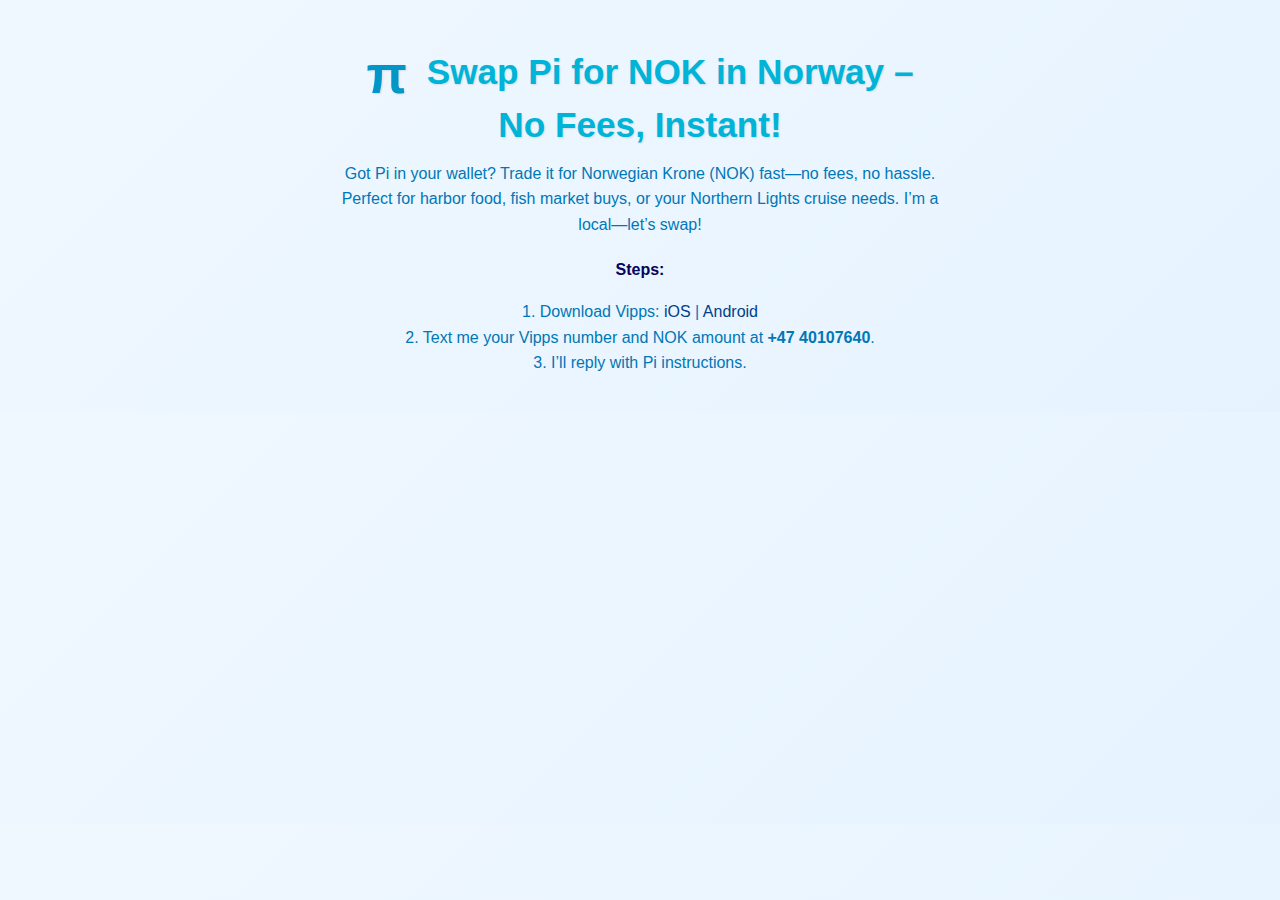
==== index.html @ 1afaa864 "Update index.html" ====
<!DOCTYPE html>
<html lang="en">
<head>
    <meta charset="UTF-8">
    <meta name="viewport" content="width=device-width, initial-scale=1.0">
    <title>Pi-NOK Swap Norway</title>
    <style>
        body { 
            font-family: Arial, sans-serif; 
            text-align: center; 
            padding: 20px; 
            max-width: 600px; 
            margin: auto; 
            background: linear-gradient(135deg, #f0f8ff 0%, #e6f3ff 100%); /* Light Pi blue gradient */
            color: #023e8a; /* Pi Network navy blue for text */
        }
        .fade-in {
            animation: fadeIn 1.5s ease-in-out;
        }
        @keyframes fadeIn {
            0% { opacity: 0; transform: translateY(20px); }
            100% { opacity: 1; transform: translateY(0); }
        }
        h1 { 
            color: #00b4d8; /* Pi Network bright blue */
            font-size: 2.2em; 
            margin-bottom: 15px; 
            text-shadow: 1px 1px 2px rgba(0, 0, 0, 0.1); /* Subtle shadow for pop */
        }
        .pi-logo {
            font-size: 1.5em; /* Large Pi symbol */
            color: #0096c7; /* Lighter Pi blue for contrast */
            margin-right: 10px; /* Space between Pi and text */
            vertical-align: middle; /* Align with text */
        }
        p { 
            line-height: 1.6; 
            color: #0077b6; /* Pi Network medium blue */
        }
        a { 
            color: #023e8a; /* Pi Network navy blue */
            text-decoration: none; 
            transition: color 0.3s ease; /* Smooth color transition on hover */
        }
        a:hover { 
            color: #0096c7; /* Lighter blue for hover */
            text-decoration: underline; 
        }
        .steps { 
            font-weight: bold; 
            color: #03045e; /* Pi Network dark navy */
            margin-top: 20px; 
        }
    </style>
</head>
<body>
    <h1 class="fade-in"><span class="pi-logo">π</span> Swap Pi for NOK in Norway – No Fees, Instant!</h1>
    <p class="fade-in">Got Pi in your wallet? Trade it for Norwegian Krone (NOK) fast—no fees, no hassle. Perfect for harbor food, fish market buys, or your Northern Lights cruise needs. I’m a local—let’s swap!</p>
    <p class="steps fade-in">Steps:</p>
    <p class="fade-in">
        1. Download Vipps: <a href="https://apps.apple.com/no/app/vipps/id402069383">iOS</a> | <a href="https://play.google.com/store/apps/details?id=no.dnb.vipps">Android</a><br>
        2. Text me your Vipps number and NOK amount at <strong>+47 40107640</strong>.<br>
        3. I’ll reply with Pi instructions.
    </p>
</body>
</html>
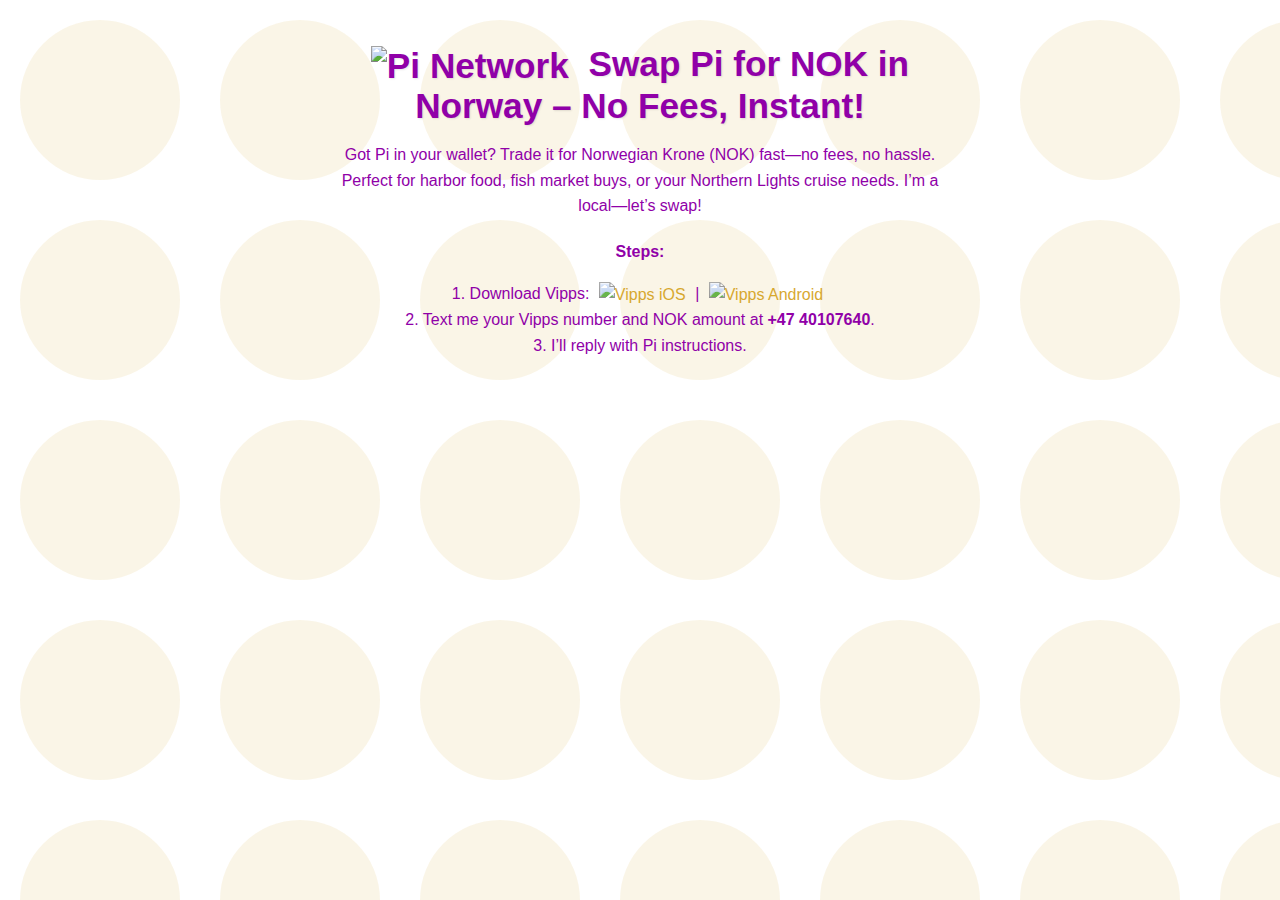
==== commit 3ab6ec20: "Update index.html" ====
--- a/index.html
+++ b/index.html
@@ -11,8 +11,10 @@
             padding: 20px; 
             max-width: 600px; 
             margin: auto; 
-            background: linear-gradient(135deg, #f0f8ff 0%, #e6f3ff 100%); /* Light Pi blue gradient */
-            color: #023e8a; /* Pi Network navy blue for text */
+            background: linear-gradient(135deg, #f5f5ff 0%, #e6e6ff 100%); /* Light purple gradient inspired by Pi */
+            color: #9000A8; /* Pi Network purple for text */
+            background-image: url('data:image/svg+xml,%3Csvg xmlns="http://www.w3.org/2000/svg" width="100" height="100" viewBox="0 0 100 100"%3E%3Ccircle cx="50" cy="50" r="40" fill="%23D4A017" opacity="0.1"/%3E%3C/svg%3E'); /* Subtle gold Pi circle pattern */
+            background-size: 200px 200px; /* Larger pattern for subtlety */
         }
         .fade-in {
             animation: fadeIn 1.5s ease-in-out;
@@ -22,43 +24,48 @@
             100% { opacity: 1; transform: translateY(0); }
         }
         h1 { 
-            color: #00b4d8; /* Pi Network bright blue */
+            color: #9000A8; /* Pi Network purple */
             font-size: 2.2em; 
             margin-bottom: 15px; 
             text-shadow: 1px 1px 2px rgba(0, 0, 0, 0.1); /* Subtle shadow for pop */
         }
         .pi-logo {
-            font-size: 1.5em; /* Large Pi symbol */
-            color: #0096c7; /* Lighter Pi blue for contrast */
-            margin-right: 10px; /* Space between Pi and text */
+            height: 40px; /* Size for Pi Network logo */
             vertical-align: middle; /* Align with text */
+            margin-right: 10px; /* Space between logo and text */
         }
         p { 
             line-height: 1.6; 
-            color: #0077b6; /* Pi Network medium blue */
+            color: #9000A8; /* Pi Network purple */
         }
         a { 
-            color: #023e8a; /* Pi Network navy blue */
+            color: #D4A017; /* Pi Network gold */
             text-decoration: none; 
             transition: color 0.3s ease; /* Smooth color transition on hover */
         }
         a:hover { 
-            color: #0096c7; /* Lighter blue for hover */
+            color: #B88A00; /* Darker gold for hover */
             text-decoration: underline; 
         }
         .steps { 
             font-weight: bold; 
-            color: #03045e; /* Pi Network dark navy */
+            color: #9000A8; /* Pi Network purple */
             margin-top: 20px; 
+        }
+        .vipps-logo {
+            height: 20px; /* Size for Vipps logo */
+            vertical-align: middle; /* Align with text */
+            margin: 0 5px; /* Space around logo */
+            opacity: 0.9; /* Slightly opaque for balance */
         }
     </style>
 </head>
 <body>
-    <h1 class="fade-in"><span class="pi-logo">π</span> Swap Pi for NOK in Norway – No Fees, Instant!</h1>
+    <h1 class="fade-in"><img src="https://raw.githubusercontent.com/soppkongen/PitoNOK/main/pi-logo.png" alt="Pi Network" class="pi-logo"> Swap Pi for NOK in Norway – No Fees, Instant!</h1>
     <p class="fade-in">Got Pi in your wallet? Trade it for Norwegian Krone (NOK) fast—no fees, no hassle. Perfect for harbor food, fish market buys, or your Northern Lights cruise needs. I’m a local—let’s swap!</p>
     <p class="steps fade-in">Steps:</p>
     <p class="fade-in">
-        1. Download Vipps: <a href="https://apps.apple.com/no/app/vipps/id402069383">iOS</a> | <a href="https://play.google.com/store/apps/details?id=no.dnb.vipps">Android</a><br>
+        1. Download Vipps: <a href="https://apps.apple.com/no/app/vipps/id402069383"><img src="https://raw.githubusercontent.com/soppkongen/PitoNOK/main/vipps-logo.png" alt="Vipps iOS" class="vipps-logo"></a> | <a href="https://play.google.com/store/apps/details?id=no.dnb.vipps"><img src="https://raw.githubusercontent.com/soppkongen/PitoNOK/main/vipps-logo.png" alt="Vipps Android" class="vipps-logo"></a><br>
         2. Text me your Vipps number and NOK amount at <strong>+47 40107640</strong>.<br>
         3. I’ll reply with Pi instructions.
     </p>
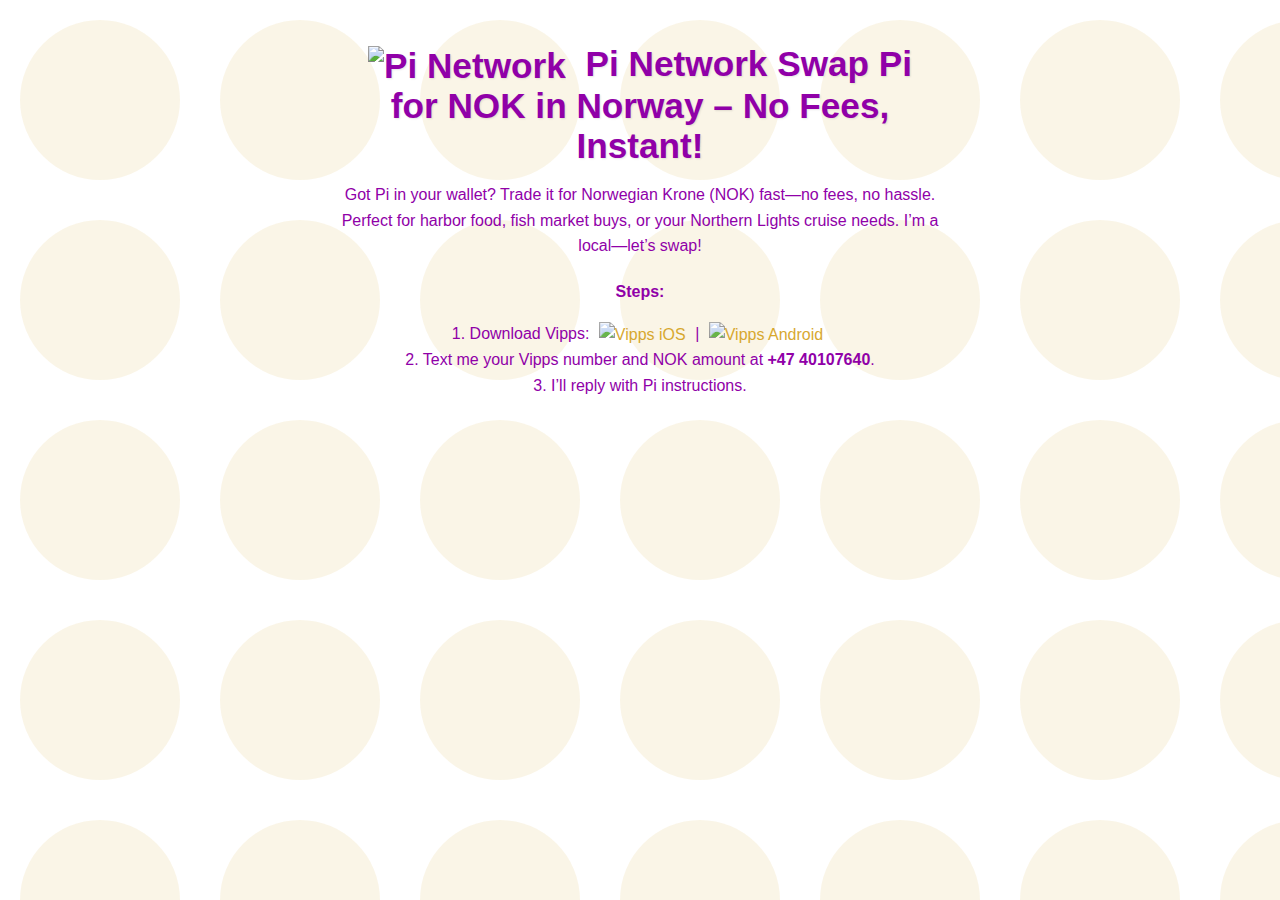
==== commit e56cfe05: "Update index.html" ====
--- a/index.html
+++ b/index.html
@@ -3,7 +3,7 @@
 <head>
     <meta charset="UTF-8">
     <meta name="viewport" content="width=device-width, initial-scale=1.0">
-    <title>Pi-NOK Swap Norway</title>
+    <title>Pi Network Swap Pi for NOK in Norway</title>
     <style>
         body { 
             font-family: Arial, sans-serif; 
@@ -61,7 +61,7 @@
     </style>
 </head>
 <body>
-    <h1 class="fade-in"><img src="https://raw.githubusercontent.com/soppkongen/PitoNOK/main/pi-logo.png" alt="Pi Network" class="pi-logo"> Swap Pi for NOK in Norway – No Fees, Instant!</h1>
+    <h1 class="fade-in"><img src="https://raw.githubusercontent.com/soppkongen/PitoNOK/main/pi-logo.png" alt="Pi Network" class="pi-logo"> Pi Network Swap Pi for NOK in Norway – No Fees, Instant!</h1>
     <p class="fade-in">Got Pi in your wallet? Trade it for Norwegian Krone (NOK) fast—no fees, no hassle. Perfect for harbor food, fish market buys, or your Northern Lights cruise needs. I’m a local—let’s swap!</p>
     <p class="steps fade-in">Steps:</p>
     <p class="fade-in">
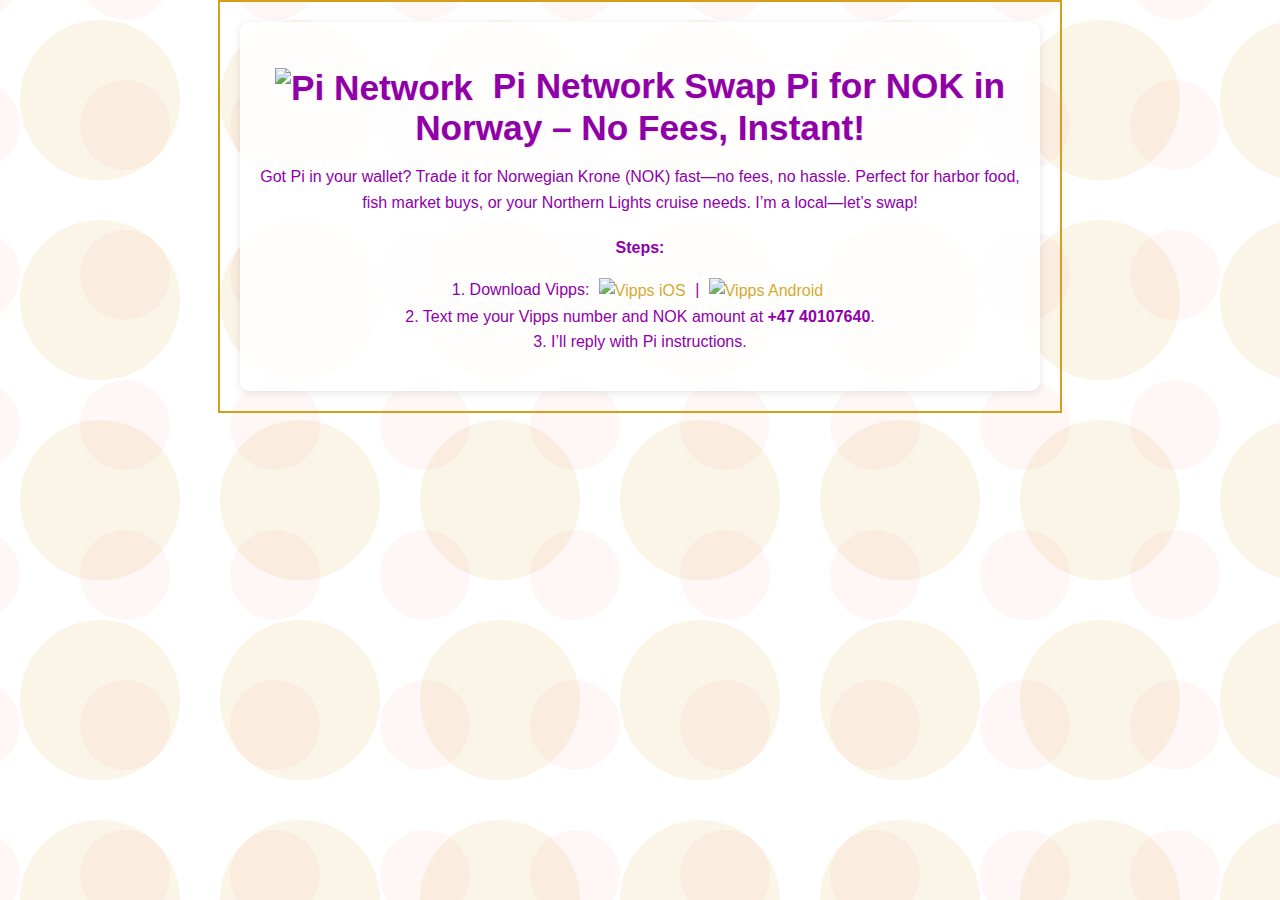
==== commit 29d009d5: "Update index.html" ====
--- a/index.html
+++ b/index.html
@@ -9,12 +9,20 @@
             font-family: Arial, sans-serif; 
             text-align: center; 
             padding: 20px; 
-            max-width: 600px; 
+            max-width: 800px; /* Increased for better layout */
             margin: auto; 
             background: linear-gradient(135deg, #f5f5ff 0%, #e6e6ff 100%); /* Light purple gradient inspired by Pi */
             color: #9000A8; /* Pi Network purple for text */
-            background-image: url('data:image/svg+xml,%3Csvg xmlns="http://www.w3.org/2000/svg" width="100" height="100" viewBox="0 0 100 100"%3E%3Ccircle cx="50" cy="50" r="40" fill="%23D4A017" opacity="0.1"/%3E%3C/svg%3E'); /* Subtle gold Pi circle pattern */
-            background-size: 200px 200px; /* Larger pattern for subtlety */
+            background-image: url('data:image/svg+xml,%3Csvg xmlns="http://www.w3.org/2000/svg" width="100" height="100" viewBox="0 0 100 100"%3E%3Ccircle cx="50" cy="50" r="40" fill="%23D4A017" opacity="0.1"/%3E%3C/svg%3E'), url('data:image/svg+xml,%3Csvg xmlns="http://www.w3.org/2000/svg" width="100" height="100" viewBox="0 0 100 100"%3E%3Ccircle cx="50" cy="50" r="30" fill="%23FFE4E1" opacity="0.3"/%3E%3C/svg%3E'); /* Gold circles + light pink (cream) dots */
+            background-size: 200px 200px, 150px 150px; /* Adjust sizes for layering */
+            background-position: 0 0, 50px 50px; /* Offset for overlap */
+            border: 2px solid #D4A017; /* Gold border for structure */
+        }
+        .container {
+            background: rgba(255, 255, 255, 0.9); /* Semi-transparent white overlay for content */
+            padding: 20px; 
+            border-radius: 10px; /* Rounded corners for appeal */
+            box-shadow: 0 2px 10px rgba(0, 0, 0, 0.1); /* Subtle shadow for depth */
         }
         .fade-in {
             animation: fadeIn 1.5s ease-in-out;
@@ -61,13 +69,15 @@
     </style>
 </head>
 <body>
-    <h1 class="fade-in"><img src="https://raw.githubusercontent.com/soppkongen/PitoNOK/main/pi-logo.png" alt="Pi Network" class="pi-logo"> Pi Network Swap Pi for NOK in Norway – No Fees, Instant!</h1>
-    <p class="fade-in">Got Pi in your wallet? Trade it for Norwegian Krone (NOK) fast—no fees, no hassle. Perfect for harbor food, fish market buys, or your Northern Lights cruise needs. I’m a local—let’s swap!</p>
-    <p class="steps fade-in">Steps:</p>
-    <p class="fade-in">
-        1. Download Vipps: <a href="https://apps.apple.com/no/app/vipps/id402069383"><img src="https://raw.githubusercontent.com/soppkongen/PitoNOK/main/vipps-logo.png" alt="Vipps iOS" class="vipps-logo"></a> | <a href="https://play.google.com/store/apps/details?id=no.dnb.vipps"><img src="https://raw.githubusercontent.com/soppkongen/PitoNOK/main/vipps-logo.png" alt="Vipps Android" class="vipps-logo"></a><br>
-        2. Text me your Vipps number and NOK amount at <strong>+47 40107640</strong>.<br>
-        3. I’ll reply with Pi instructions.
-    </p>
+    <div class="container">
+        <h1 class="fade-in"><img src="https://raw.githubusercontent.com/soppkongen/PitoNOK/main/pi-logo.jpg" alt="Pi Network" class="pi-logo"> Pi Network Swap Pi for NOK in Norway – No Fees, Instant!</h1>
+        <p class="fade-in">Got Pi in your wallet? Trade it for Norwegian Krone (NOK) fast—no fees, no hassle. Perfect for harbor food, fish market buys, or your Northern Lights cruise needs. I’m a local—let’s swap!</p>
+        <p class="steps fade-in">Steps:</p>
+        <p class="fade-in">
+            1. Download Vipps: <a href="https://apps.apple.com/no/app/vipps/id402069383"><img src="https://raw.githubusercontent.com/soppkongen/PitoNOK/main/vipps-logo.png" alt="Vipps iOS" class="vipps-logo"></a> | <a href="https://play.google.com/store/apps/details?id=no.dnb.vipps"><img src="https://raw.githubusercontent.com/soppkongen/PitoNOK/main/vipps-logo.png" alt="Vipps Android" class="vipps-logo"></a><br>
+            2. Text me your Vipps number and NOK amount at <strong>+47 40107640</strong>.<br>
+            3. I’ll reply with Pi instructions.
+        </p>
+    </div>
 </body>
 </html>
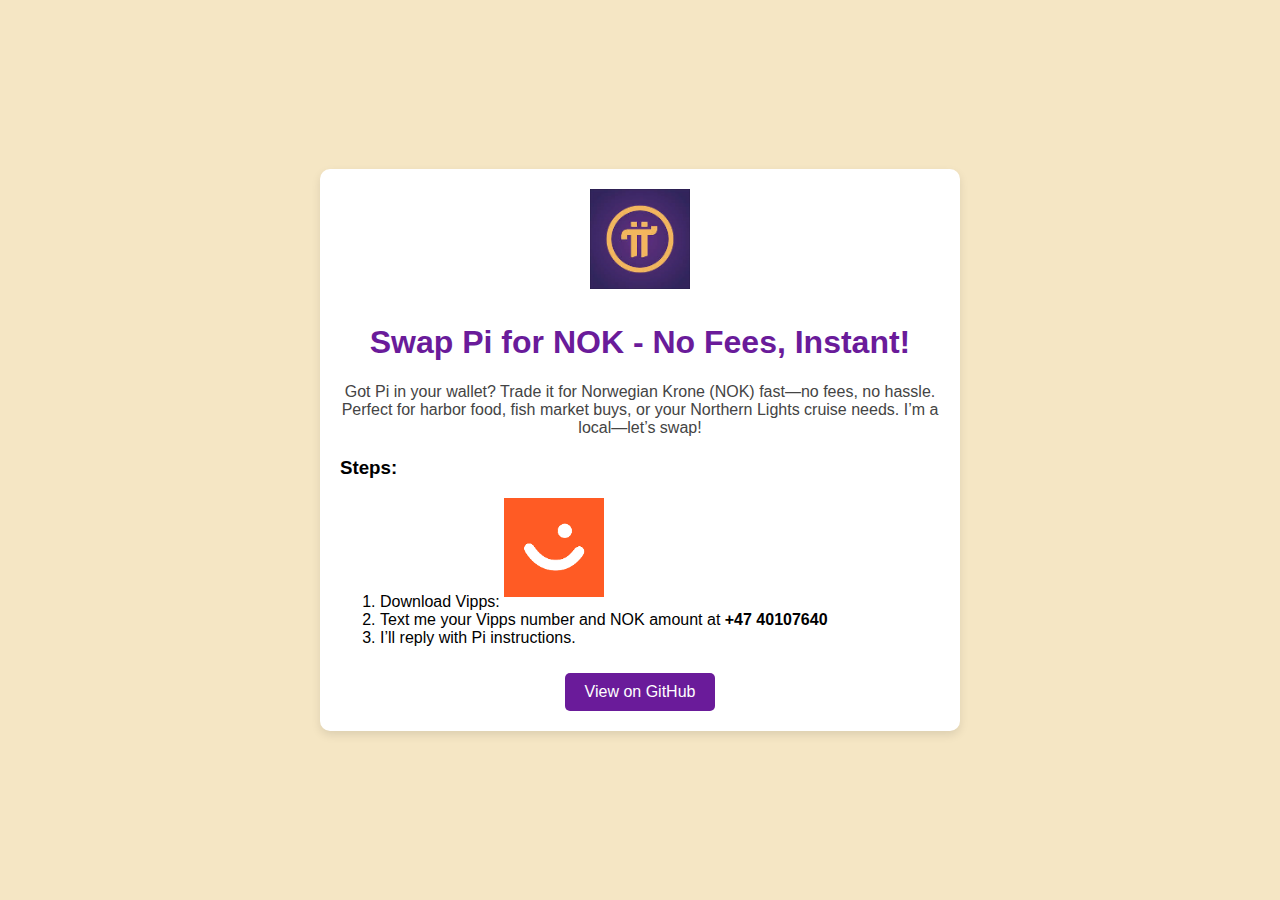
==== commit 5009df4e: "Add files via upload" ====
--- a/index.html
+++ b/index.html
@@ -3,81 +3,70 @@
 <head>
     <meta charset="UTF-8">
     <meta name="viewport" content="width=device-width, initial-scale=1.0">
-    <title>Pi Network Swap Pi for NOK in Norway</title>
+    <title>Pi Network Swap - NOK Exchange</title>
     <style>
-        body { 
-            font-family: Arial, sans-serif; 
-            text-align: center; 
-            padding: 20px; 
-            max-width: 800px; /* Increased for better layout */
-            margin: auto; 
-            background: linear-gradient(135deg, #f5f5ff 0%, #e6e6ff 100%); /* Light purple gradient inspired by Pi */
-            color: #9000A8; /* Pi Network purple for text */
-            background-image: url('data:image/svg+xml,%3Csvg xmlns="http://www.w3.org/2000/svg" width="100" height="100" viewBox="0 0 100 100"%3E%3Ccircle cx="50" cy="50" r="40" fill="%23D4A017" opacity="0.1"/%3E%3C/svg%3E'), url('data:image/svg+xml,%3Csvg xmlns="http://www.w3.org/2000/svg" width="100" height="100" viewBox="0 0 100 100"%3E%3Ccircle cx="50" cy="50" r="30" fill="%23FFE4E1" opacity="0.3"/%3E%3C/svg%3E'); /* Gold circles + light pink (cream) dots */
-            background-size: 200px 200px, 150px 150px; /* Adjust sizes for layering */
-            background-position: 0 0, 50px 50px; /* Offset for overlap */
-            border: 2px solid #D4A017; /* Gold border for structure */
+        body {
+            font-family: Arial, sans-serif;
+            background-color: #f5e6c4;
+            margin: 0;
+            padding: 0;
+            display: flex;
+            justify-content: center;
+            align-items: center;
+            flex-direction: column;
+            min-height: 100vh;
         }
         .container {
-            background: rgba(255, 255, 255, 0.9); /* Semi-transparent white overlay for content */
-            padding: 20px; 
-            border-radius: 10px; /* Rounded corners for appeal */
-            box-shadow: 0 2px 10px rgba(0, 0, 0, 0.1); /* Subtle shadow for depth */
+            max-width: 600px;
+            background: white;
+            padding: 20px;
+            border-radius: 10px;
+            box-shadow: 0 4px 10px rgba(0, 0, 0, 0.1);
+            text-align: center;
         }
-        .fade-in {
-            animation: fadeIn 1.5s ease-in-out;
+        h1 {
+            color: #6A1B9A;
         }
-        @keyframes fadeIn {
-            0% { opacity: 0; transform: translateY(20px); }
-            100% { opacity: 1; transform: translateY(0); }
+        p {
+            color: #444;
         }
-        h1 { 
-            color: #9000A8; /* Pi Network purple */
-            font-size: 2.2em; 
-            margin-bottom: 15px; 
-            text-shadow: 1px 1px 2px rgba(0, 0, 0, 0.1); /* Subtle shadow for pop */
+        .logo {
+            max-width: 100px;
+            margin-bottom: 10px;
         }
-        .pi-logo {
-            height: 40px; /* Size for Pi Network logo */
-            vertical-align: middle; /* Align with text */
-            margin-right: 10px; /* Space between logo and text */
+        .steps {
+            text-align: left;
+            margin-top: 20px;
         }
-        p { 
-            line-height: 1.6; 
-            color: #9000A8; /* Pi Network purple */
+        .btn {
+            display: inline-block;
+            background: #6A1B9A;
+            color: white;
+            padding: 10px 20px;
+            text-decoration: none;
+            border-radius: 5px;
+            margin-top: 10px;
         }
-        a { 
-            color: #D4A017; /* Pi Network gold */
-            text-decoration: none; 
-            transition: color 0.3s ease; /* Smooth color transition on hover */
-        }
-        a:hover { 
-            color: #B88A00; /* Darker gold for hover */
-            text-decoration: underline; 
-        }
-        .steps { 
-            font-weight: bold; 
-            color: #9000A8; /* Pi Network purple */
-            margin-top: 20px; 
-        }
-        .vipps-logo {
-            height: 20px; /* Size for Vipps logo */
-            vertical-align: middle; /* Align with text */
-            margin: 0 5px; /* Space around logo */
-            opacity: 0.9; /* Slightly opaque for balance */
+        .btn:hover {
+            background: #4A148C;
         }
     </style>
 </head>
 <body>
     <div class="container">
-        <h1 class="fade-in"><img src="https://raw.githubusercontent.com/soppkongen/PitoNOK/main/pi-logo.jpg" alt="Pi Network" class="pi-logo"> Pi Network Swap Pi for NOK in Norway – No Fees, Instant!</h1>
-        <p class="fade-in">Got Pi in your wallet? Trade it for Norwegian Krone (NOK) fast—no fees, no hassle. Perfect for harbor food, fish market buys, or your Northern Lights cruise needs. I’m a local—let’s swap!</p>
-        <p class="steps fade-in">Steps:</p>
-        <p class="fade-in">
-            1. Download Vipps: <a href="https://apps.apple.com/no/app/vipps/id402069383"><img src="https://raw.githubusercontent.com/soppkongen/PitoNOK/main/vipps-logo.png" alt="Vipps iOS" class="vipps-logo"></a> | <a href="https://play.google.com/store/apps/details?id=no.dnb.vipps"><img src="https://raw.githubusercontent.com/soppkongen/PitoNOK/main/vipps-logo.png" alt="Vipps Android" class="vipps-logo"></a><br>
-            2. Text me your Vipps number and NOK amount at <strong>+47 40107640</strong>.<br>
-            3. I’ll reply with Pi instructions.
-        </p>
+        <img src="pi logo.png" alt="Pi Network Logo" class="logo">
+        <h1>Swap Pi for NOK - No Fees, Instant!</h1>
+        <p>Got Pi in your wallet? Trade it for Norwegian Krone (NOK) fast—no fees, no hassle. Perfect for harbor food, fish market buys, or your Northern Lights cruise needs. I’m a local—let’s swap!</p>
+        
+        <div class="steps">
+            <h3>Steps:</h3>
+            <ol>
+                <li>Download Vipps: <img src="vipps logo.png" alt="Vipps Logo" class="logo"></li>
+                <li>Text me your Vipps number and NOK amount at <strong>+47 40107640</strong></li>
+                <li>I’ll reply with Pi instructions.</li>
+            </ol>
+        </div>
+        <a href="https://github.com/soppkongen/PitoNOK" class="btn">View on GitHub</a>
     </div>
 </body>
 </html>
